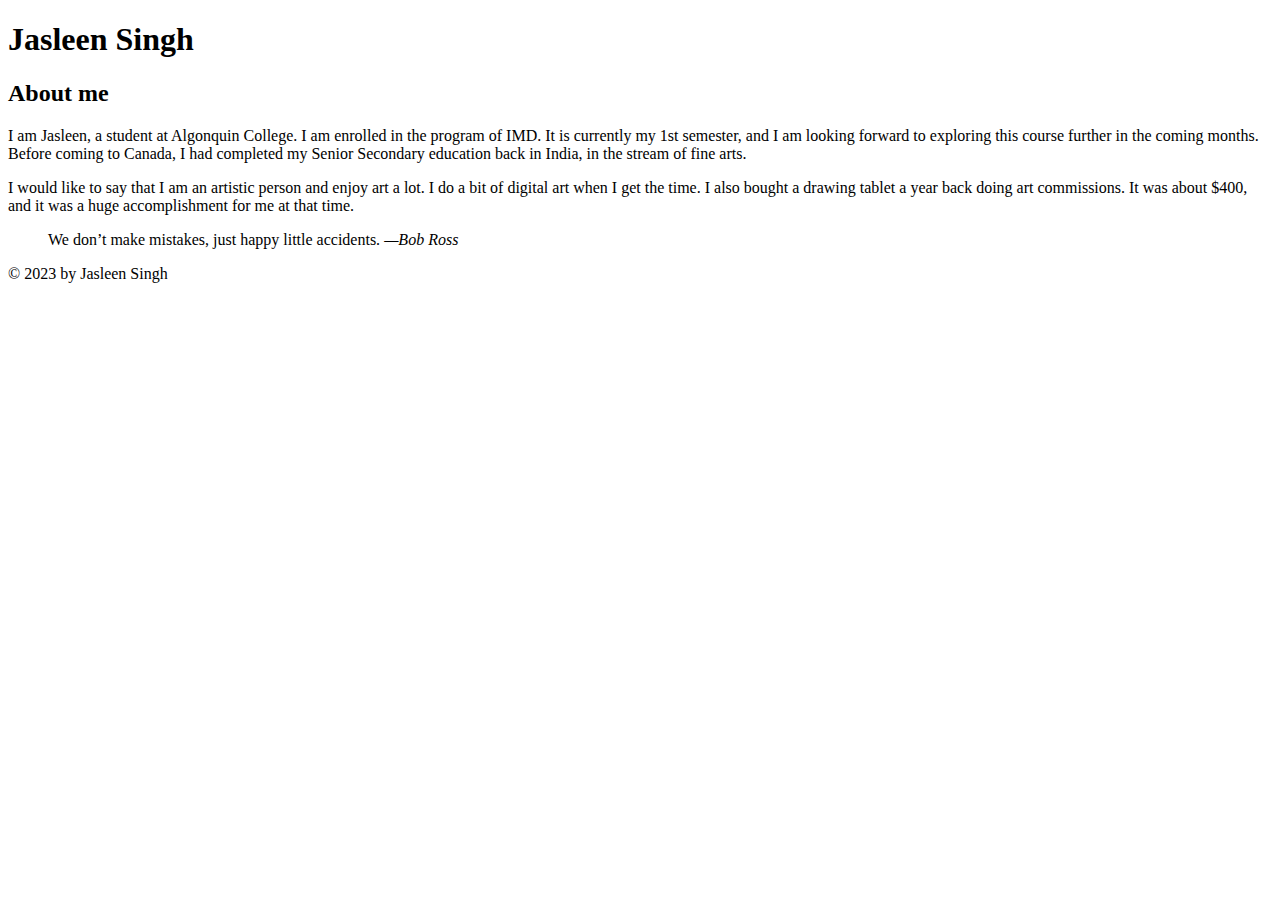
==== html-assignment/index.html @ 6521ce8a "adds 2 paragraphs and a blockquote" ====
<!DOCTYPE html>
<html lang="en">
<head>
    <meta charset="UTF-8">
    <meta http-equiv="X-UA-Compatible" content="IE=edge">
    <meta name="viewport" content="width=device-width, initial-scale=1.0">
    <title>HTML Assignment</title>
</head>
<body>
    <header><h1>Jasleen Singh</h1></header>
    <main>
        <article>
            <h2>About me</h2>
            <p>I am Jasleen, a student at Algonquin College. I am enrolled in the program of IMD. It is currently my 1st semester, and I am looking forward to exploring this course further in the coming months. Before coming to Canada, I had completed my Senior Secondary education back in India, in the stream of fine arts.</p>

            <p>I would like to say that I am an artistic person and enjoy art a lot. I do a bit of digital art when I get the time. I also bought a drawing tablet a year back doing art commissions. It was about $400, and it was a huge accomplishment for me at that time.</p>

            <blockquote>We don’t make mistakes, just happy little accidents. <cite>—Bob Ross</cite></blockquote> 
            
        </article>
    </main>
    <footer>&copy; 2023 by Jasleen Singh</footer>
</body>
</html>
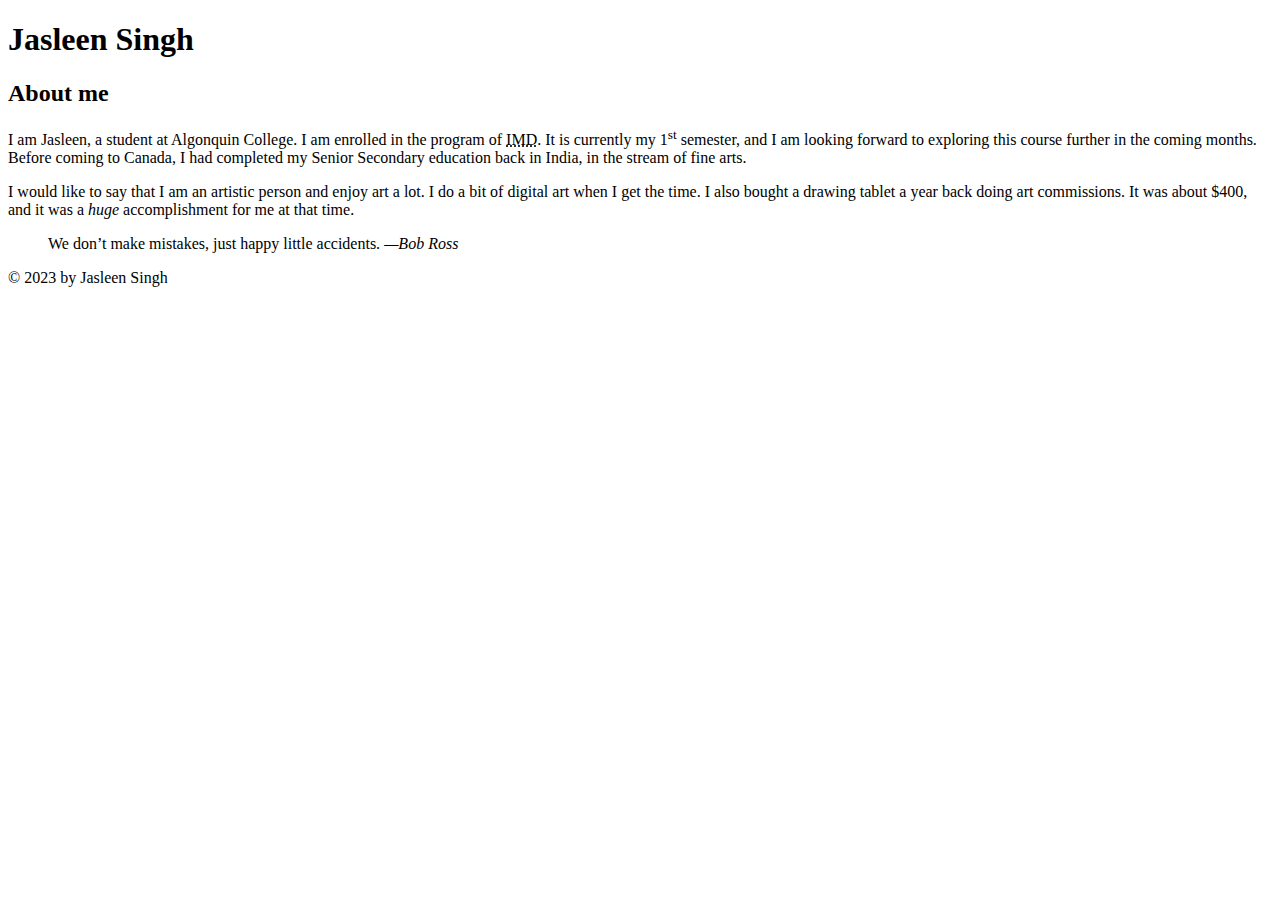
==== commit 72670cff: "adds the required tags for assignment" ====
--- a/html-assignment/index.html
+++ b/html-assignment/index.html
@@ -11,9 +11,9 @@
     <main>
         <article>
             <h2>About me</h2>
-            <p>I am Jasleen, a student at Algonquin College. I am enrolled in the program of IMD. It is currently my 1st semester, and I am looking forward to exploring this course further in the coming months. Before coming to Canada, I had completed my Senior Secondary education back in India, in the stream of fine arts.</p>
+            <p>I am Jasleen, a student at Algonquin College. I am enrolled in the program of <abbr title="Interactive Media Design">IMD</abbr>. It is currently my 1<sup>st</sup> semester, and I am looking forward to exploring this course further in the coming months. Before coming to Canada, I had completed my Senior Secondary education back in India, in the stream of fine arts.</p>
 
-            <p>I would like to say that I am an artistic person and enjoy art a lot. I do a bit of digital art when I get the time. I also bought a drawing tablet a year back doing art commissions. It was about $400, and it was a huge accomplishment for me at that time.</p>
+            <p>I would like to say that I am an artistic person and enjoy art a lot. I do a bit of digital art when I get the time. I also bought a drawing tablet a year back doing art commissions. It was about $400, and it was a <em>huge</em> accomplishment for me at that time.</p>
 
             <blockquote>We don’t make mistakes, just happy little accidents. <cite>—Bob Ross</cite></blockquote> 
             
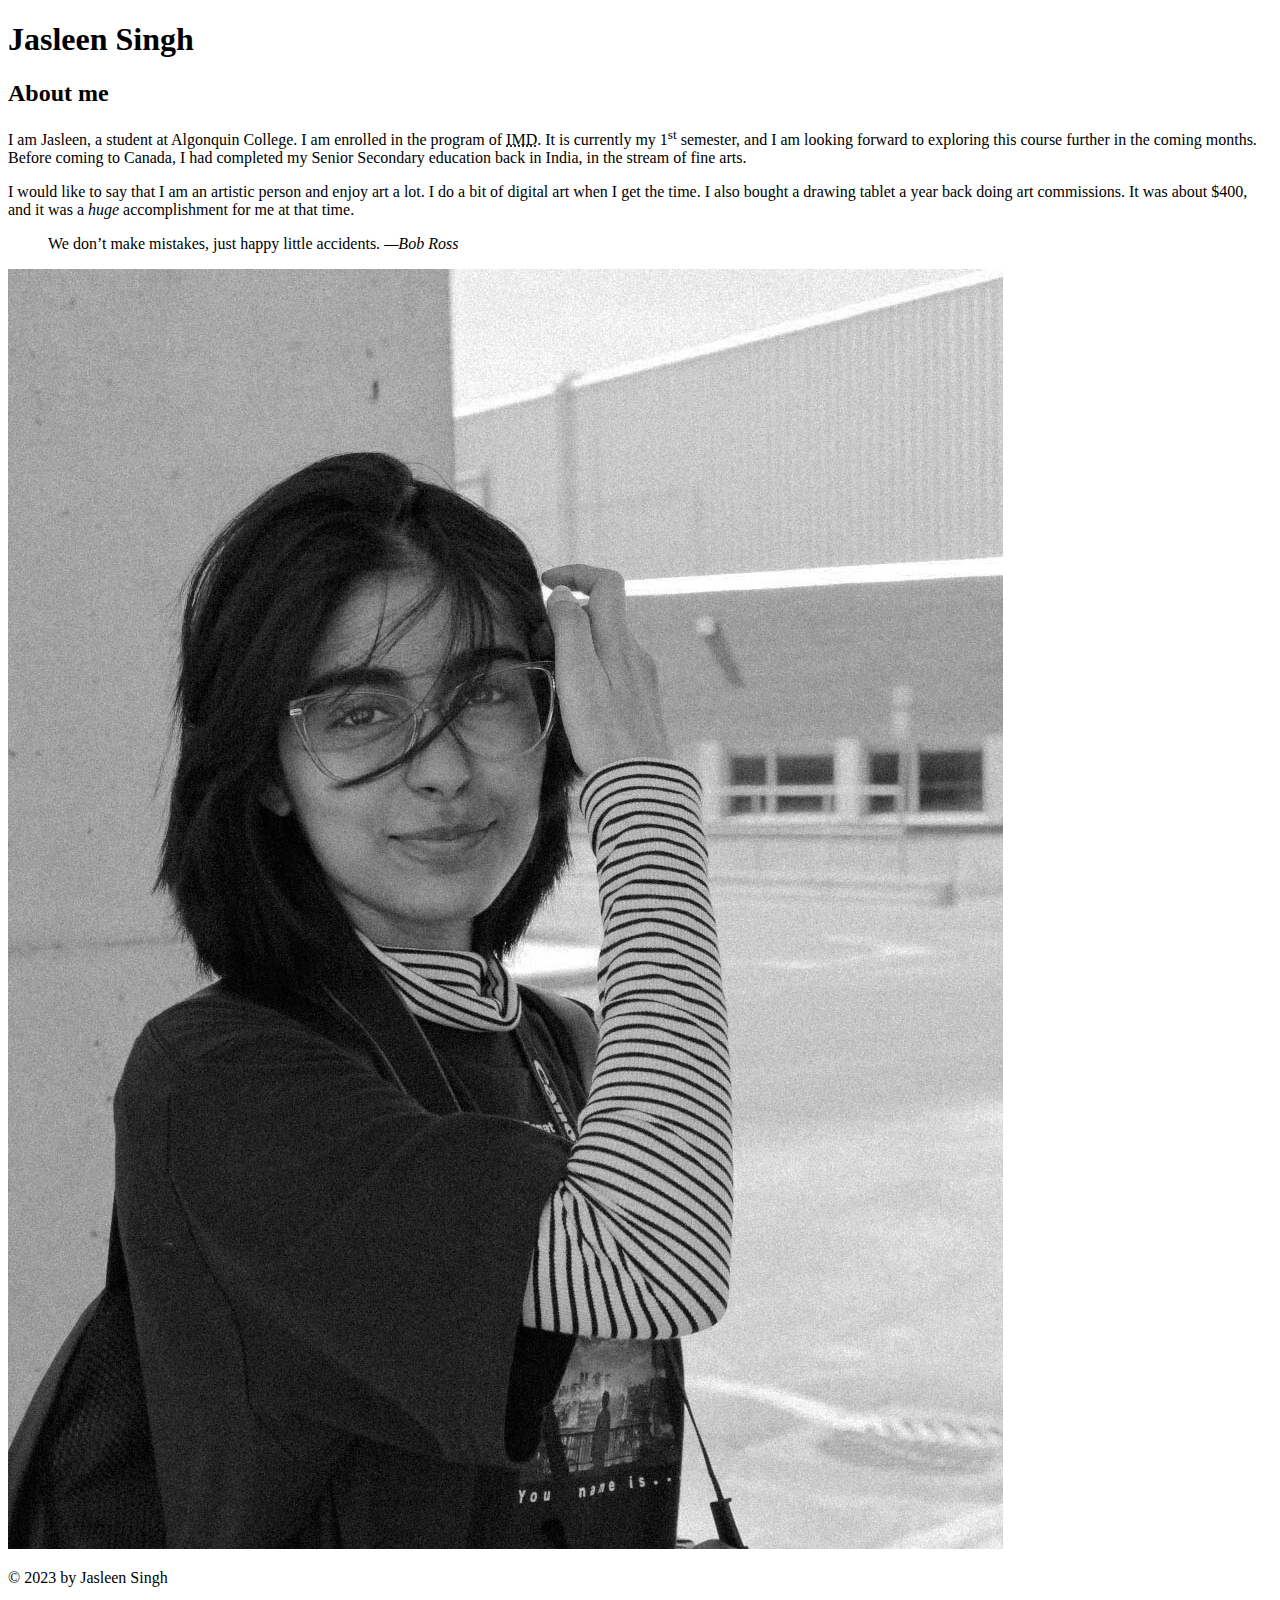
==== commit fce5b66e: "adds an image" ====
--- a/html-assignment/index.html
+++ b/html-assignment/index.html
@@ -16,9 +16,11 @@
             <p>I would like to say that I am an artistic person and enjoy art a lot. I do a bit of digital art when I get the time. I also bought a drawing tablet a year back doing art commissions. It was about $400, and it was a <em>huge</em> accomplishment for me at that time.</p>
 
             <blockquote>We don’t make mistakes, just happy little accidents. <cite>—Bob Ross</cite></blockquote> 
+
+            <img src="images/photo_1.jpg" alt="Photo of me" Title="Me">
             
         </article>
     </main>
-    <footer>&copy; 2023 by Jasleen Singh</footer>
+    <footer><p> &copy; 2023 by Jasleen Singh </p></footer>
 </body>
 </html>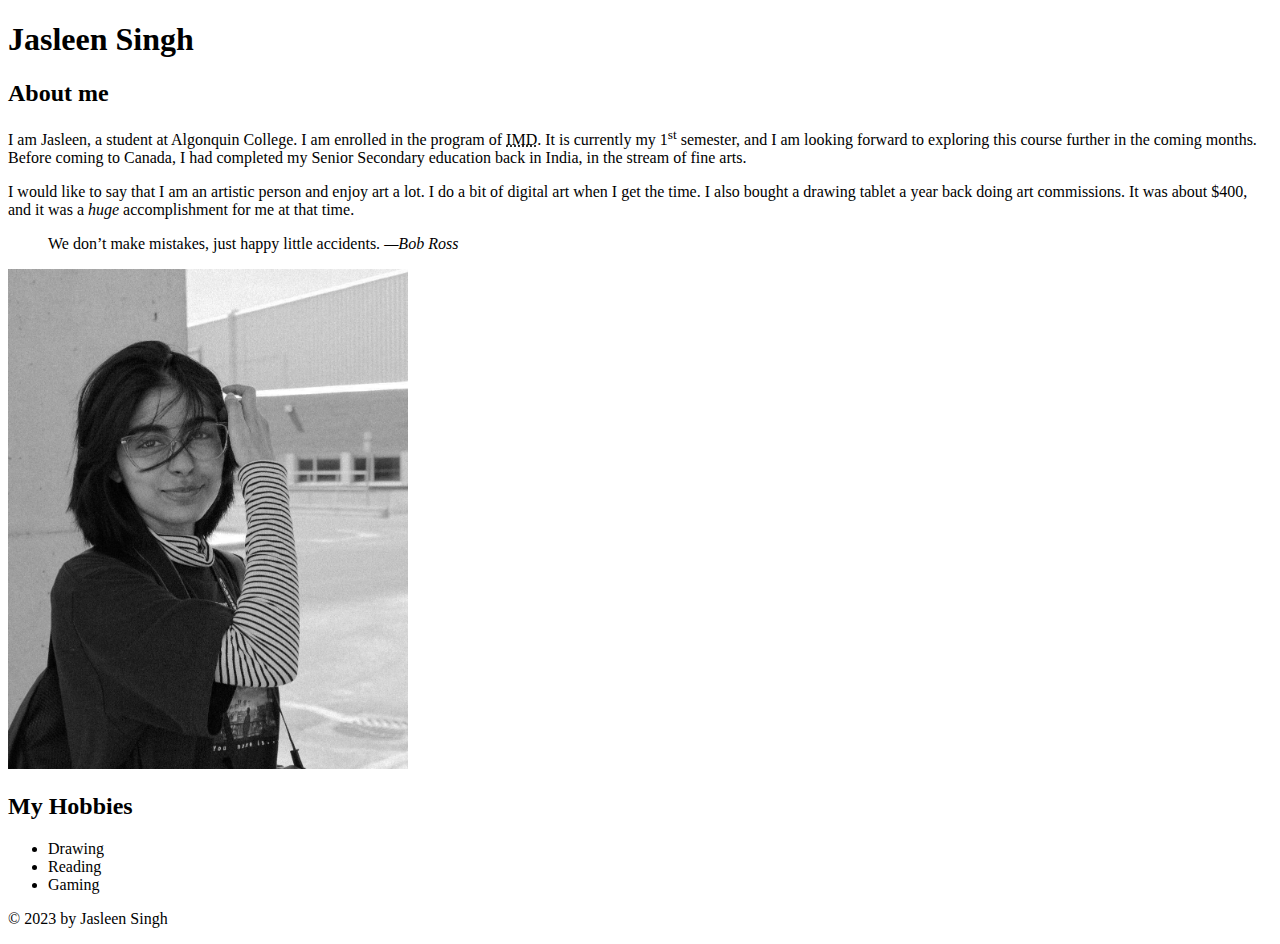
==== commit 8c1c191d: "creates notes.html file" ====
--- a/html-assignment/index.html
+++ b/html-assignment/index.html
@@ -17,7 +17,14 @@
 
             <blockquote>We don’t make mistakes, just happy little accidents. <cite>—Bob Ross</cite></blockquote> 
 
-            <img src="images/photo_1.jpg" alt="Photo of me" Title="Me">
+            <img src="images/photo_1.jpg" alt="Photo of me" Title="Me" height="500" width="400">
+
+            <h2>My Hobbies</h2>
+            <ul>
+                <li>Drawing</li>
+                <li>Reading</li>
+                <li>Gaming</li>
+            </ul>
             
         </article>
     </main>
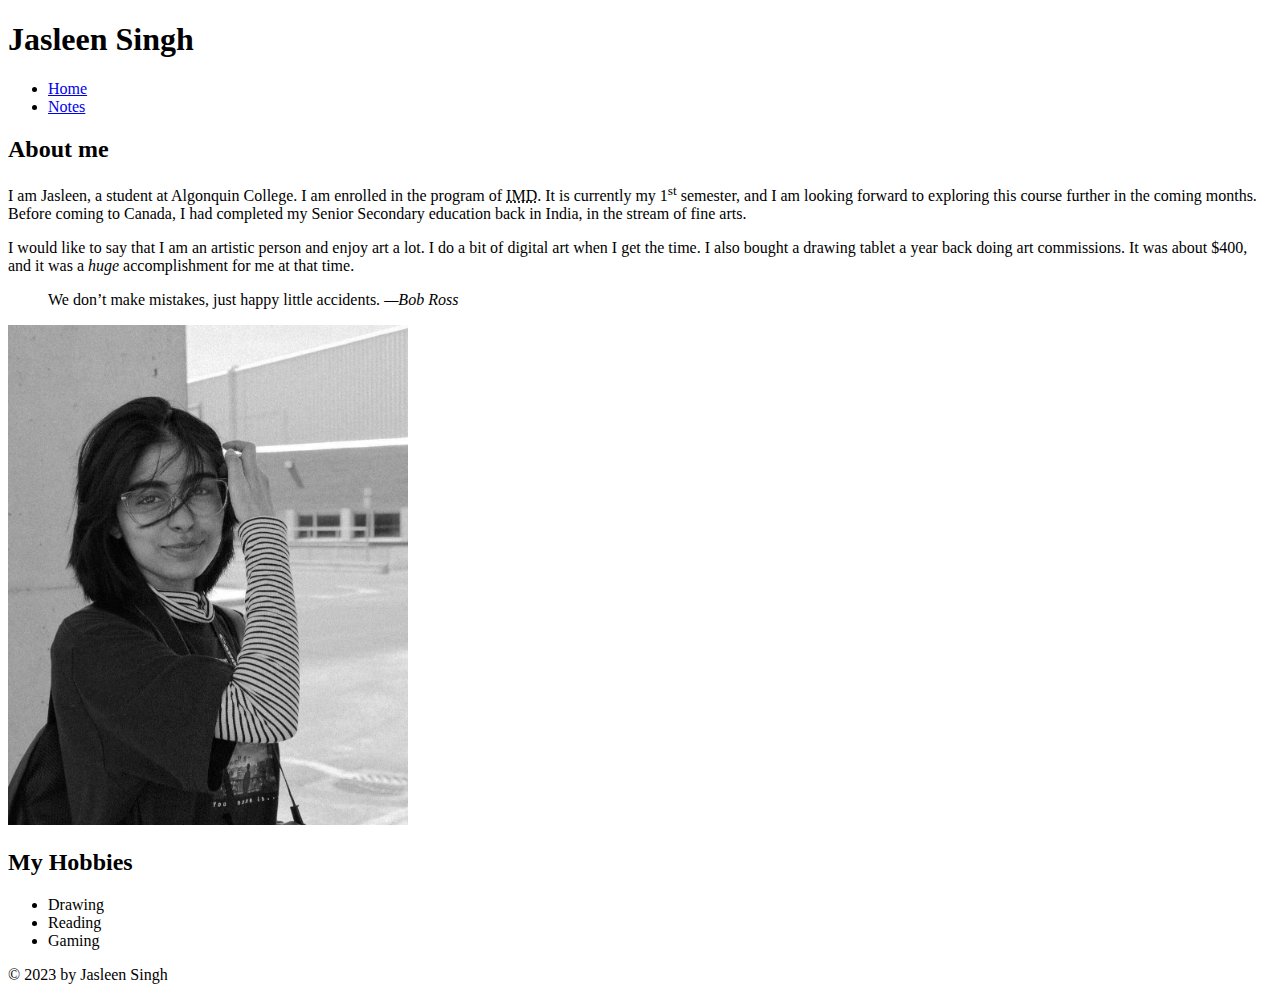
==== commit 2537f29b: "adds a nav to both html documents" ====
--- a/html-assignment/index.html
+++ b/html-assignment/index.html
@@ -7,7 +7,17 @@
     <title>HTML Assignment</title>
 </head>
 <body>
-    <header><h1>Jasleen Singh</h1></header>
+    <header>
+        <h1>Jasleen Singh</h1>
+        
+        <nav>
+            <ul>
+                <li><a href="index.html">Home</a></li>
+                <li><a href="notes.html">Notes</a></li>
+            </ul>
+        </nav>
+    
+    </header>
     <main>
         <article>
             <h2>About me</h2>
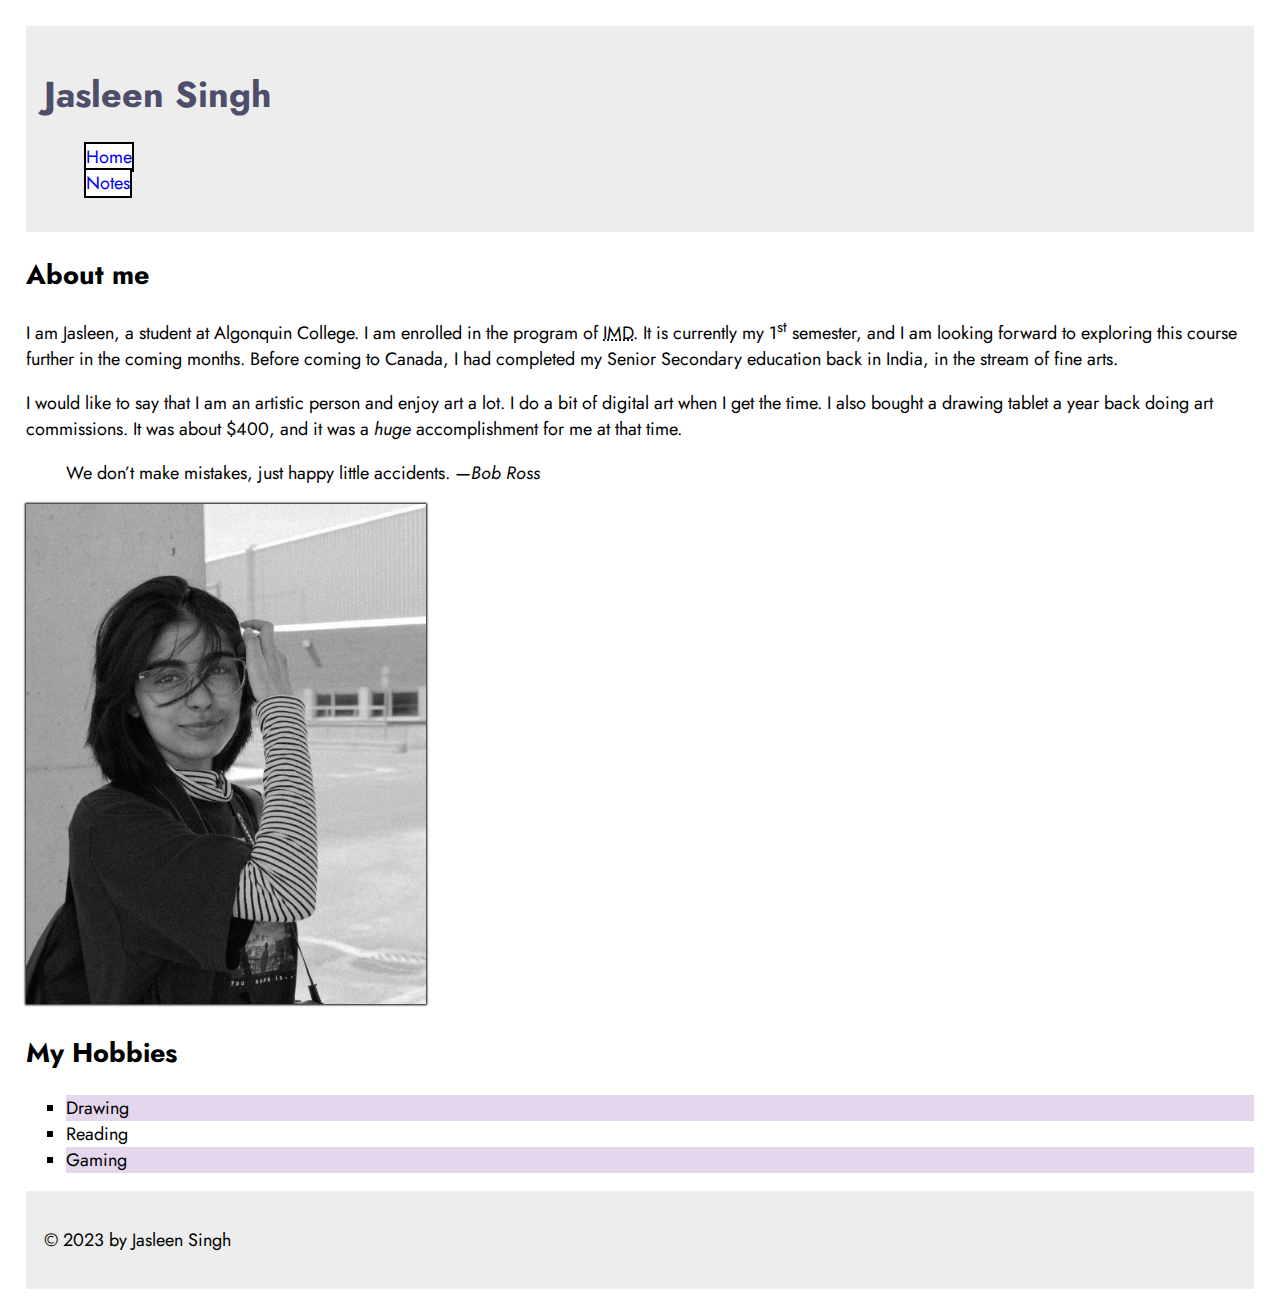
==== commit 11e50179: "updates code" ====
--- a/html-assignment/index.html
+++ b/html-assignment/index.html
@@ -4,14 +4,16 @@
     <meta charset="UTF-8">
     <meta http-equiv="X-UA-Compatible" content="IE=edge">
     <meta name="viewport" content="width=device-width, initial-scale=1.0">
+    <link rel="stylesheet" href="css/style.css">
+    <link href="https://fonts.googleapis.com/css2?family=Jost&display=swap" rel="stylesheet">
     <title>HTML Assignment</title>
 </head>
 <body>
     <header>
-        <h1>Jasleen Singh</h1>
+        <h1 class="site-title">Jasleen Singh</h1>
         
         <nav>
-            <ul>
+            <ul class="nav">
                 <li><a href="index.html">Home</a></li>
                 <li><a href="notes.html">Notes</a></li>
             </ul>
@@ -27,14 +29,15 @@
 
             <blockquote>We don’t make mistakes, just happy little accidents. <cite>—Bob Ross</cite></blockquote> 
 
-            <img src="images/photo_1.jpg" alt="Photo of me" Title="Me" height="500" width="400">
+            <img src="images/photo_1.jpg" alt="Photo of me" Title="Me" height="500" width="400" id="my-image">
 
             <h2>My Hobbies</h2>
-            <ul>
+            <ul class="hobbies">
                 <li>Drawing</li>
                 <li>Reading</li>
                 <li>Gaming</li>
             </ul>
+            
             
         </article>
     </main>
--- a/html-assignment/css/style.css
+++ b/html-assignment/css/style.css
@@ -0,0 +1,45 @@
+body{
+    font-family: 'Jost', sans-serif;
+    font-size: 18px;
+    padding: 1em;
+}
+
+header, footer{
+    background-color: rgb(237, 237, 237);
+    padding: 1em;
+}
+
+.site-title{
+    color: rgb(77, 78, 106);
+}
+
+#my-image{
+    box-shadow: 0px 0px 2px 1px black;
+}
+
+.hobbies {
+    list-style-type: square ;
+}
+
+.hobbies > li:nth-child(odd){
+    background-color: rgb(228, 214, 236);
+}
+
+.nav{
+    list-style-type: none;
+    
+}
+
+a{
+    text-decoration: none;
+    background-color: rgb(255, 255, 255);
+    border:2px solid black;
+}
+
+a:hover{
+    text-decoration: none;
+    background-color: rgb(228, 214, 236);
+    border:2px solid black;
+}
+
+
